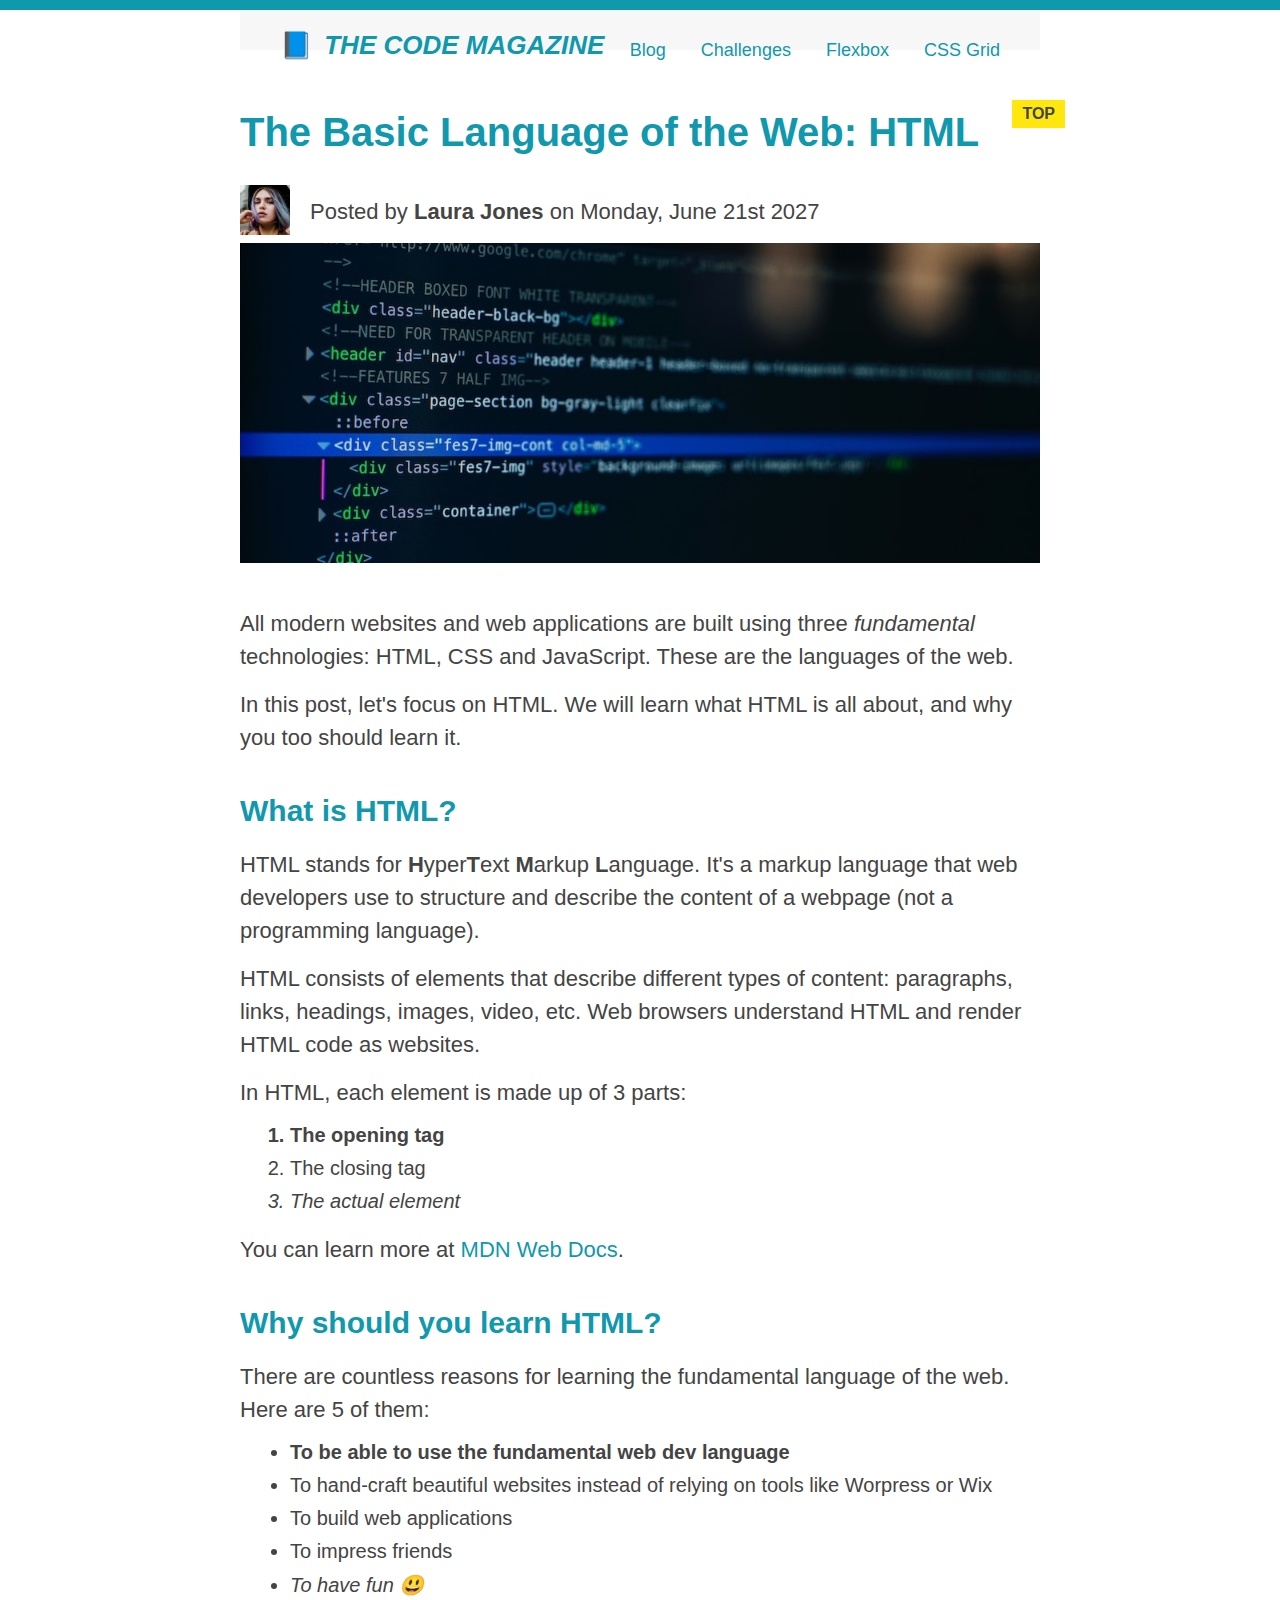
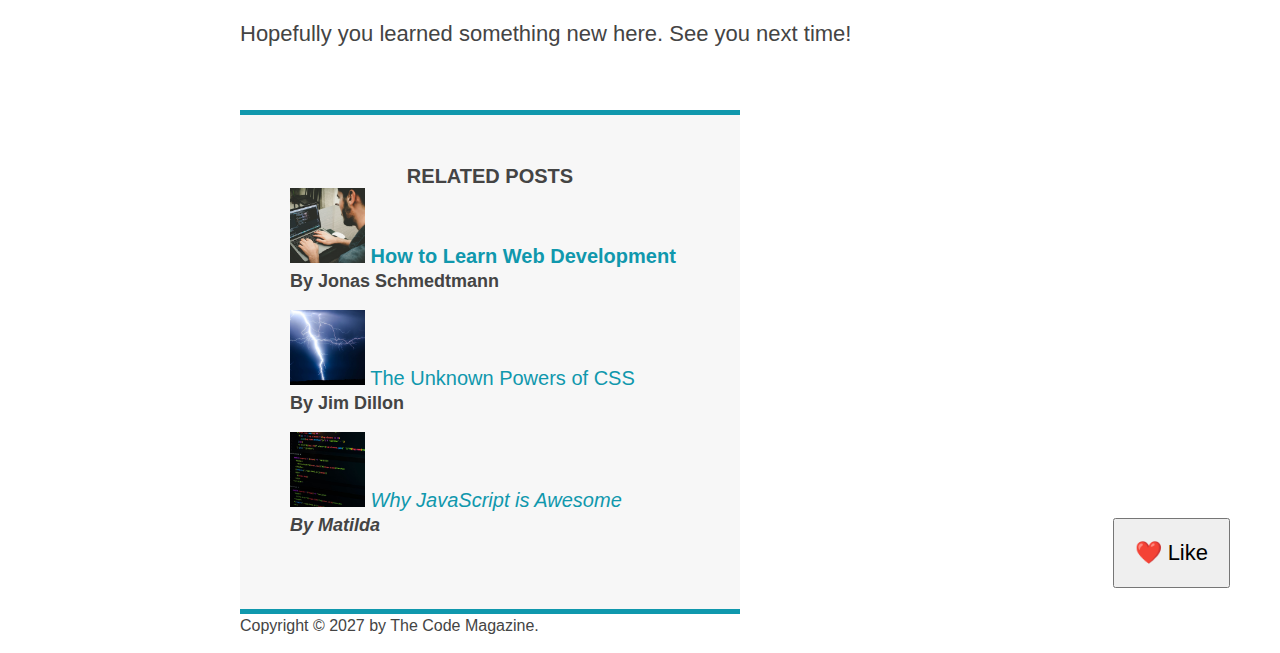
==== index.html @ 2df3d24d "Using Floats" ====
<!DOCTYPE html>
<html lang="en">
  <head>
    <meta charset="UTF-8" />
    <link href="style.css" rel="stylesheet" />

    <title>The Basic Language of the Web: HTML</title>
  </head>

  <body>
    <!--
    <h1>The Basic Language of the Web: HTML</h1>
    <h2>The Basic Language of the Web: HTML</h2>
    <h3>The Basic Language of the Web: HTML</h3>
    <h4>The Basic Language of the Web: HTML</h4>
    <h5>The Basic Language of the Web: HTML</h5>
    <h6>The Basic Language of the Web: HTML</h6>
    -->

    <div class="container">
      <header class="main-header">
        <h1>📘 The Code Magazine</h1>

        <nav>
          <!-- <strong>This is the navigation</strong> -->
          <a href="blog.html">Blog</a>
          <a href="#">Challenges</a>
          <a href="#">Flexbox</a>
          <a href="#">CSS Grid</a>
        </nav>
      </header>

      <article>
        <header class="post-header">
          <h2>The Basic Language of the Web: HTML</h2>

          <img
            src="img/laura-jones.jpg"
            alt="Headshot of Laura Jones"
            height="50"
            width="50"
            class="author-img"
          />

          <p class="author">
            Posted by <strong>Laura Jones</strong> on Monday, June 21st 2027
          </p>

          <img
            src="img/post-img.jpg"
            alt="HTML code on a screen"
            width="500"
            height="200"
            class="post-img"
          />
          <button>❤️ Like</button>
        </header>

        <p>
          All modern websites and web applications are built using three
          <em>fundamental</em>
          technologies: HTML, CSS and JavaScript. These are the languages of the
          web.
        </p>

        <p>
          In this post, let's focus on HTML. We will learn what HTML is all
          about, and why you too should learn it.
        </p>

        <h3>What is HTML?</h3>
        <p>
          HTML stands for <strong>H</strong>yper<strong>T</strong>ext
          <strong>M</strong>arkup <strong>L</strong>anguage. It's a markup
          language that web developers use to structure and describe the content
          of a webpage (not a programming language).
        </p>
        <p>
          HTML consists of elements that describe different types of content:
          paragraphs, links, headings, images, video, etc. Web browsers
          understand HTML and render HTML code as websites.
        </p>
        <p>In HTML, each element is made up of 3 parts:</p>

        <ol>
          <li class="first-li">The opening tag</li>
          <li>The closing tag</li>
          <li>The actual element</li>
        </ol>

        <p>
          You can learn more at
          <a
            href="https://developer.mozilla.org/en-US/docs/Web/HTML"
            target="_blank"
            >MDN Web Docs</a
          >.
        </p>

        <h3>Why should you learn HTML?</h3>

        <p>
          There are countless reasons for learning the fundamental language of
          the web. Here are 5 of them:
        </p>

        <ul>
          <li class="first-li">
            To be able to use the fundamental web dev language
          </li>
          <li>
            To hand-craft beautiful websites instead of relying on tools like
            Worpress or Wix
          </li>
          <li>To build web applications</li>
          <li>To impress friends</li>
          <li>To have fun 😃</li>
        </ul>

        <p>Hopefully you learned something new here. See you next time!</p>
      </article>

      <aside>
        <h4>Related posts</h4>

        <ul class="related">
          <li>
            <img
              src="img/related-1.jpg"
              alt="Person programming"
              width="75"
              height="75"
            />
            <a href="#">How to Learn Web Development</a>
            <p class="related-author">By Jonas Schmedtmann</p>
          </li>
          <li>
            <img
              src="img/related-2.jpg"
              alt="Lightning"
              width="75"
              height="75"
            />
            <a href="#">The Unknown Powers of CSS</a>
            <p class="related-author">By Jim Dillon</p>
          </li>
          <li>
            <img
              src="img/related-3.jpg"
              alt="JavaScript code on a screen"
              width="75"
              height="75"
            />
            <a href="#">Why JavaScript is Awesome</a>
            <p class="related-author">By Matilda</p>
          </li>
        </ul>
      </aside>

      <footer>
        <p id="copyright" class="copyright text">
          Copyright &copy; 2027 by The Code Magazine.
        </p>
      </footer>
    </div>
  </body>
</html>
---- style.css ----
* {
  /* border-top: 10px solid #1098ad; */
  margin: 0;
  padding: 0;
}

/* PAGE SECTIONS */
body {
  color: #444;
  font-family: sans-serif;

  border-top: 10px solid #1098ad;
  position: relative;
}

.container {
  width: 800px;
  /* margin-left: auto;
  margin-right: auto; */
  margin: 0 auto;
}

.main-header {
  background-color: #f7f7f7;
  /* padding: 20px;
  padding-left: 40px;
  padding-right: 40px; */
  padding: 20px 40px;
  margin-bottom: 60px;
  /* height: 80px; */
}

nav {
  font-size: 18px;
  /* text-align: center; */
}

article {
  margin-bottom: 60px;
}

.post-header {
  margin-bottom: 40px;
  /* position: relative; */
}

aside {
  background-color: #f7f7f7;
  border-top: 5px solid #1098ad;
  border-bottom: 5px solid #1098ad;
  /* padding-top: 50px;
  padding-bottom: 50px; */
  padding: 50px 0;
  width: 500px;
}

/* SMALLER ELEMENTS */
h1,
h2,
h3 {
  color: #1098ad;
}

h1 {
  font-size: 26px;
  text-transform: uppercase;
  font-style: italic;
}

h2 {
  font-size: 40px;
  margin-bottom: 30px;
}

h3 {
  font-size: 30px;
  margin-bottom: 20px;
  margin-top: 40px;
}

h4 {
  font-size: 20px;
  text-transform: uppercase;
  text-align: center;
}

p {
  font-size: 22px;
  line-height: 1.5;
  margin-bottom: 15px;
}

ul,
ol {
  margin-left: 50px;
  margin-bottom: 20px;
}

li {
  font-size: 20px;
  margin-bottom: 10px;
  /* display: inline; */
}

li:last-child {
  margin-bottom: 0;
}

/* footer p {
  font-size: 16px;
} */

/* article header p {
  font-style: italic;
} */

#author {
  font-style: italic;
  font-size: 18px;
}

#copyright {
  font-size: 16px;
}

.related-author {
  font-size: 18px;
  font-weight: bold;
}

/* ul {
  list-style: none;
} */

.related {
  list-style: none;
}

body {
  /* background-color: orangered; */
}

/* .first-li {
  font-weight: bold;
} */

li:first-child {
  font-weight: bold;
}

li:last-child {
  font-style: italic;
}

li:nth-child(even) {
  /* color: red; */
}

/* Misconception: this won't work! */
article p:first-child {
  color: red;
}

/* Styling links */
a:link {
  color: #1098ad;
  text-decoration: none;
}

a:visited {
  /* color: #777; */
  color: #1098ad;
}

a:hover {
  color: orangered;
  font-weight: bold;
  text-decoration: underline orangered;
}

a:active {
  background-color: black;
  font-style: italic;
}
/* LVHA */

.post-img {
  width: 100%;
  height: auto;
}

nav a:link {
  /* background-color: orangered;
  margin: 20px;
  padding: 20px;

  display: block; */

  margin-right: 30px;
  margin-top: 10px;
  display: inline-block;
}

nav a:link:last-child {
  margin-right: 0;
}

button {
  font-size: 22px;
  padding: 20px;
  cursor: pointer;

  position: absolute;
  /* top: 50px;
  left: 50px; */
  bottom: 50px;
  right: 50px;
}

h1::first-letter {
  font-style: normal;
  margin-right: 5px;
}

h3 + p::first-line {
  /* color: red; */
}

h2 {
  /* background-color: orange; */
  position: relative;
}

h2::before {
  content: "TOP";
  background-color: #ffe70e;
  color: #444;
  font-size: 16px;
  font-weight: bold;
  display: inline-block;
  padding: 5px 10px;
  position: absolute;
  top: -10px;
  right: -25px;
}

/* Resolving conflicts */
/* #copyright {
  color: red;
}

.copyright {
  color: blue;
}

.text {
  color: yellow;
}

footer p {
  color: green !important;
} */

/* nav a:link,
nav p {
  font-size: 18px;
} */

/* FLOATS */

.author-img {
  float: left;
}

.author {
  float: left;
  margin-top: 10px;
  margin-left: 20px;
}

h1 {
  float: left;
}

nav {
  float: right;
}
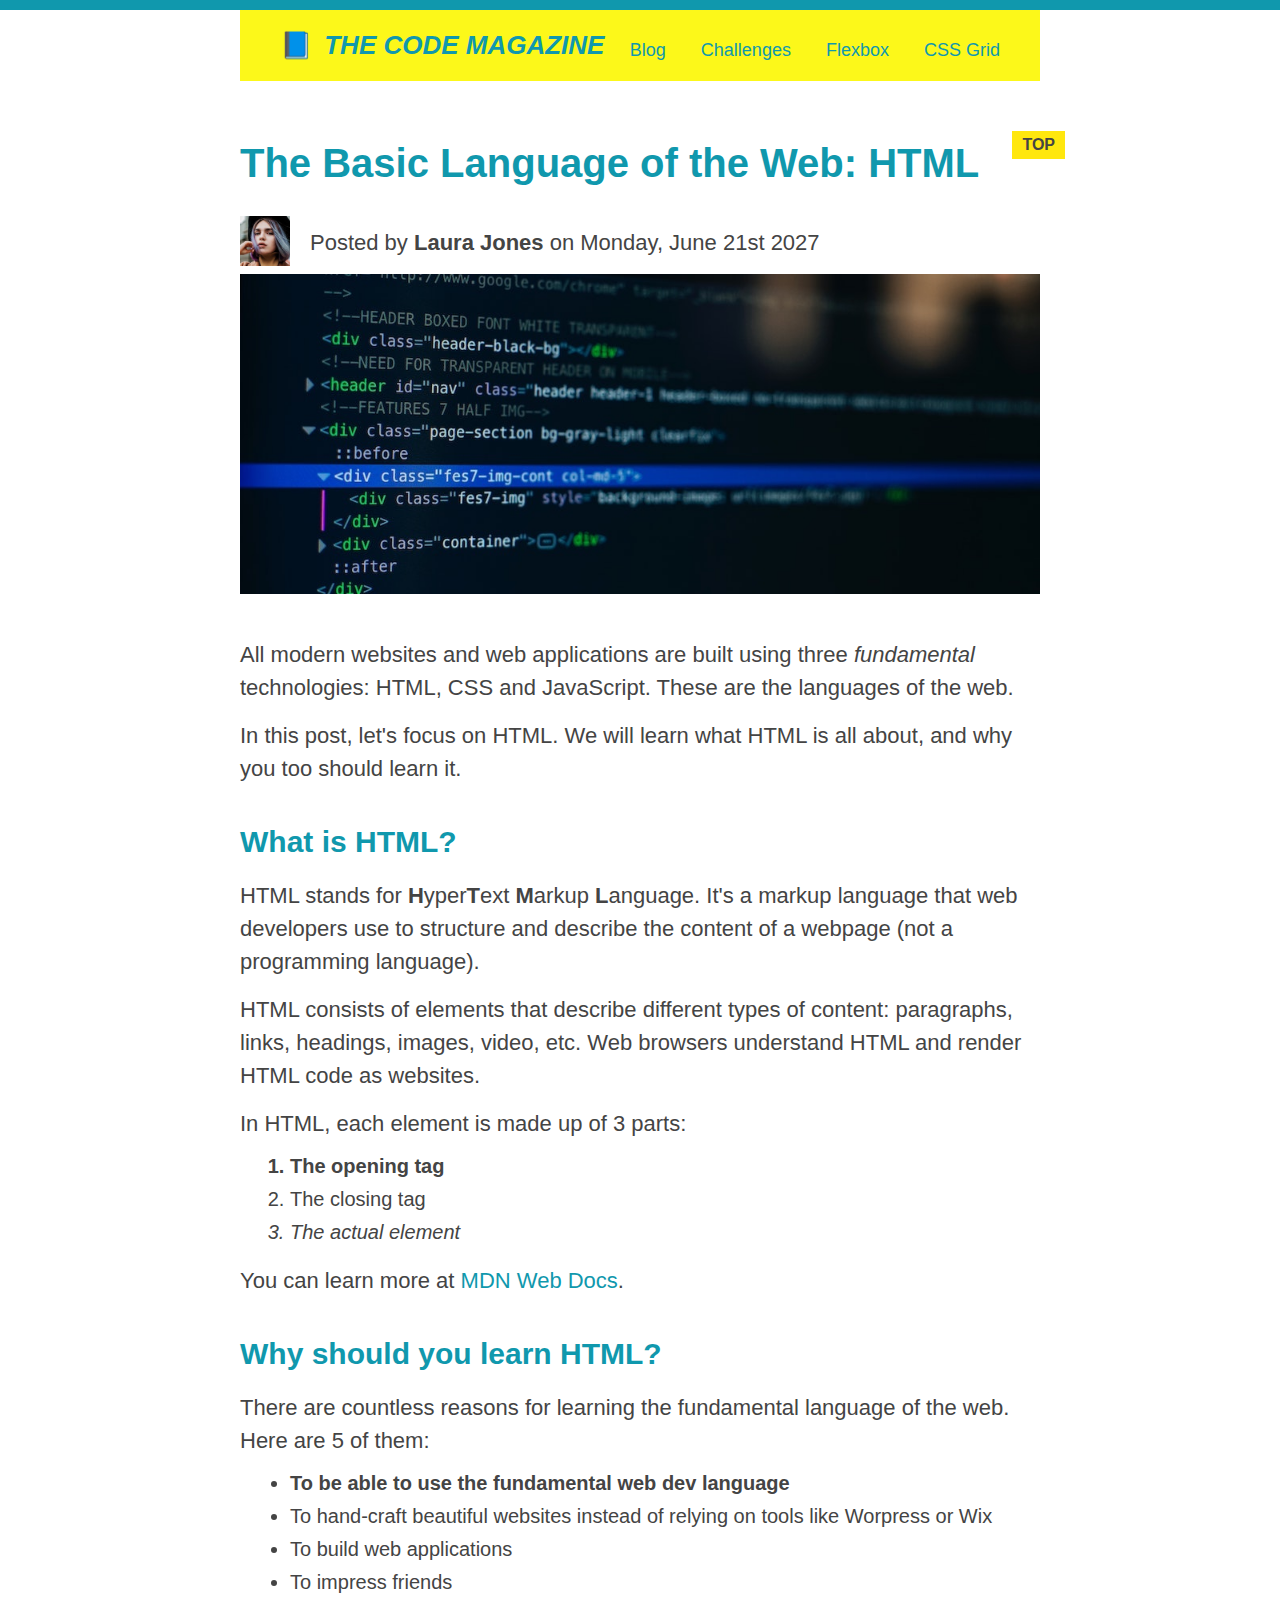
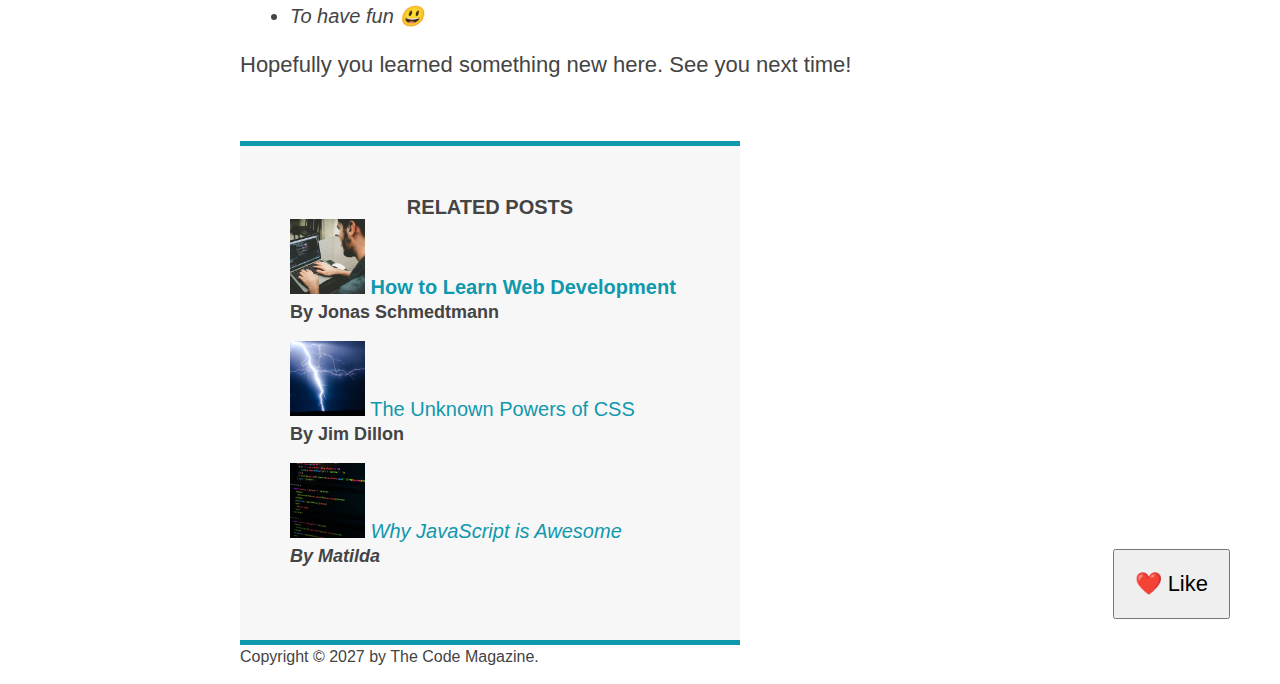
==== commit 307863a7: "Clearing Floats" ====
--- a/index.html
+++ b/index.html
@@ -18,7 +18,7 @@
     -->
 
     <div class="container">
-      <header class="main-header">
+      <header class="main-header clearfix">
         <h1>📘 The Code Magazine</h1>
 
         <nav>
@@ -28,6 +28,8 @@
           <a href="#">Flexbox</a>
           <a href="#">CSS Grid</a>
         </nav>
+
+        <!-- <div class="clear"></div> -->
       </header>
 
       <article>
--- a/style.css
+++ b/style.css
@@ -22,6 +22,7 @@
 
 .main-header {
   background-color: #f7f7f7;
+  background-color: #fcf81a;
   /* padding: 20px;
   padding-left: 40px;
   padding-right: 40px; */
@@ -285,3 +286,13 @@
 nav {
   float: right;
 }
+
+.clear {
+  clear: both;
+}
+
+.clearfix::after {
+  clear: both;
+  content: "";
+  display: block;
+}
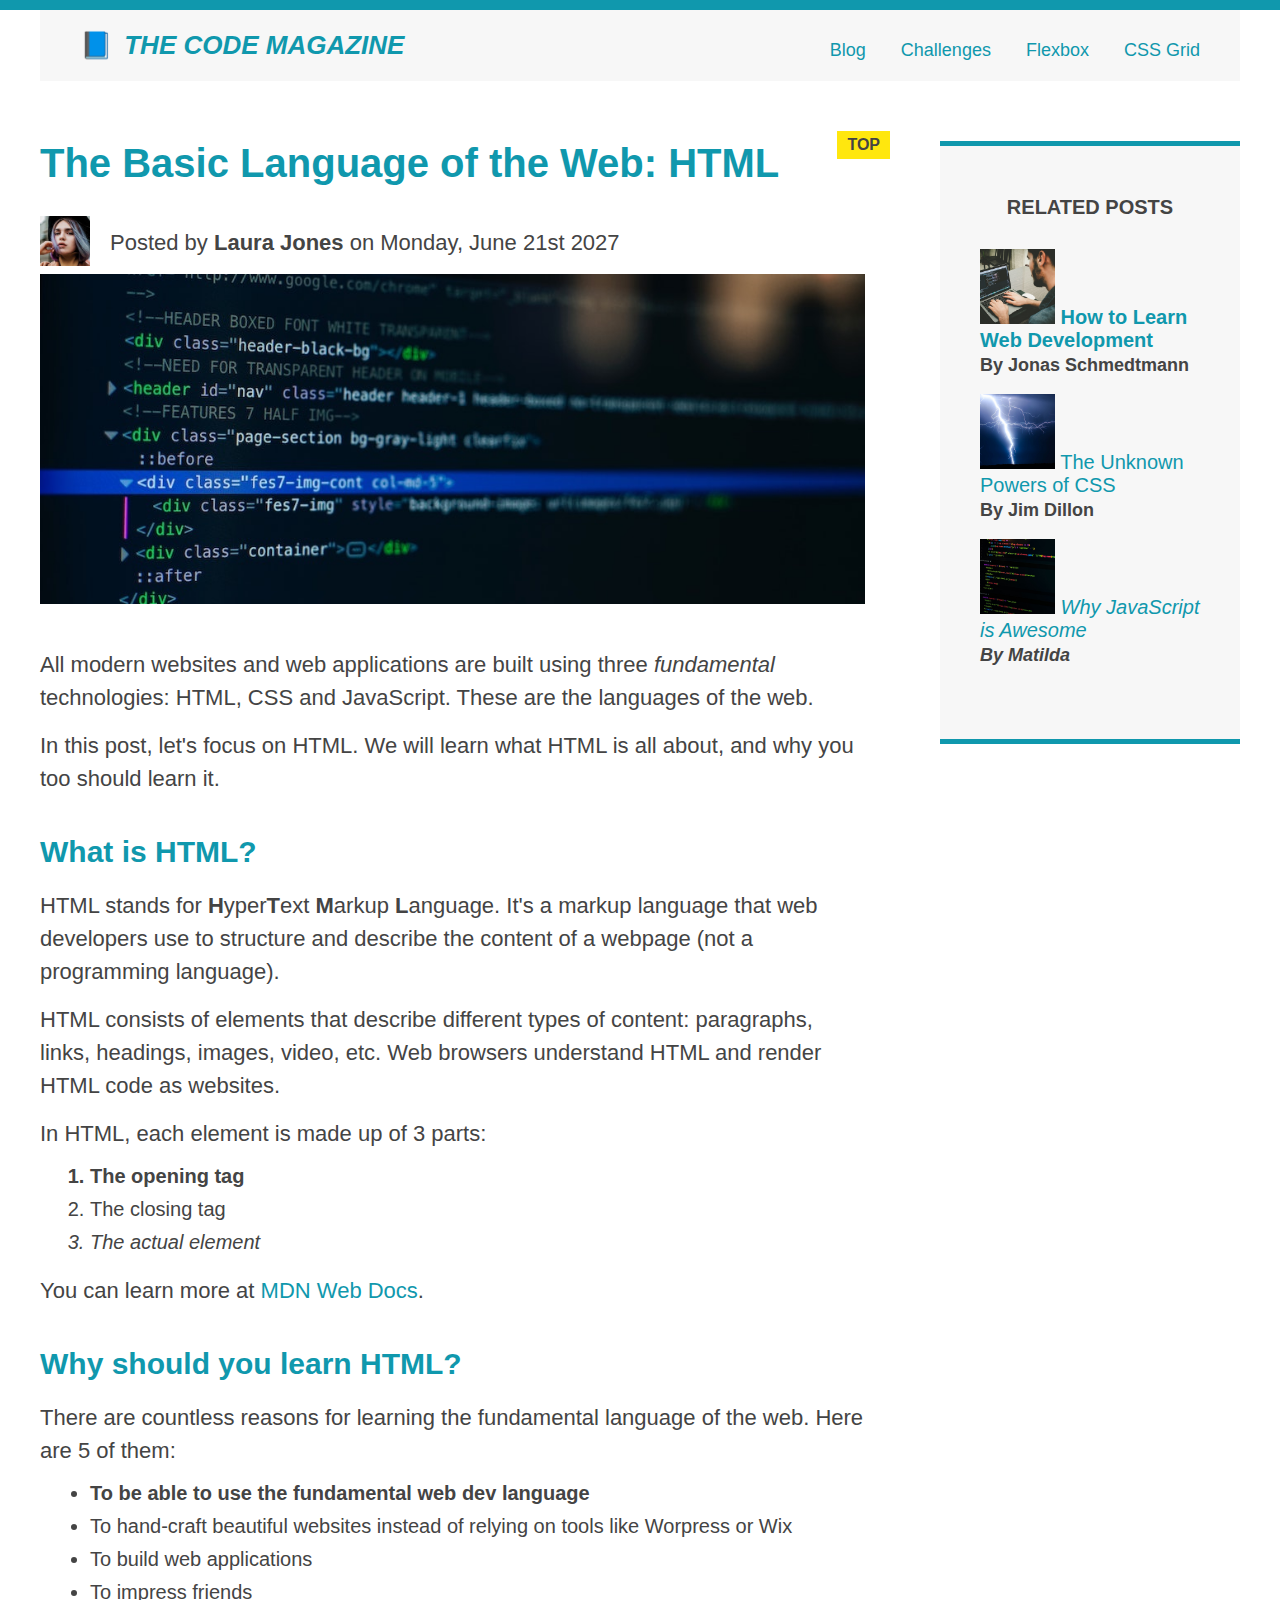
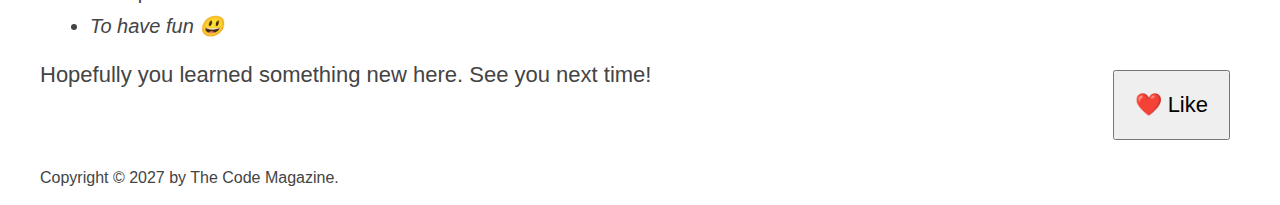
==== commit 9f7dc521: "Introduction to Flexbox" ====
--- a/index.html
+++ b/index.html
@@ -25,8 +25,8 @@
           <!-- <strong>This is the navigation</strong> -->
           <a href="blog.html">Blog</a>
           <a href="#">Challenges</a>
-          <a href="#">Flexbox</a>
-          <a href="#">CSS Grid</a>
+          <a href="flexbox.html">Flexbox</a>
+          <a href="css-grid.html">CSS Grid</a>
         </nav>
 
         <!-- <div class="clear"></div> -->
--- a/style.css
+++ b/style.css
@@ -2,6 +2,7 @@
   /* border-top: 10px solid #1098ad; */
   margin: 0;
   padding: 0;
+  box-sizing: border-box;
 }
 
 /* PAGE SECTIONS */
@@ -14,7 +15,7 @@
 }
 
 .container {
-  width: 800px;
+  width: 1200px;
   /* margin-left: auto;
   margin-right: auto; */
   margin: 0 auto;
@@ -22,7 +23,6 @@
 
 .main-header {
   background-color: #f7f7f7;
-  background-color: #fcf81a;
   /* padding: 20px;
   padding-left: 40px;
   padding-right: 40px; */
@@ -49,10 +49,7 @@
   background-color: #f7f7f7;
   border-top: 5px solid #1098ad;
   border-bottom: 5px solid #1098ad;
-  /* padding-top: 50px;
-  padding-bottom: 50px; */
-  padding: 50px 0;
-  width: 500px;
+  padding: 50px 40px;
 }
 
 /* SMALLER ELEMENTS */
@@ -83,6 +80,7 @@
   font-size: 20px;
   text-transform: uppercase;
   text-align: center;
+  margin-bottom: 30px;
 }
 
 p {
@@ -135,6 +133,7 @@
 
 .related {
   list-style: none;
+  margin-left: 0;
 }
 
 body {
@@ -296,3 +295,16 @@
   content: "";
   display: block;
 }
+
+article {
+  width: 825px;
+  float: left;
+}
+aside {
+  width: 300px;
+  float: right;
+}
+
+footer {
+  clear: both;
+}
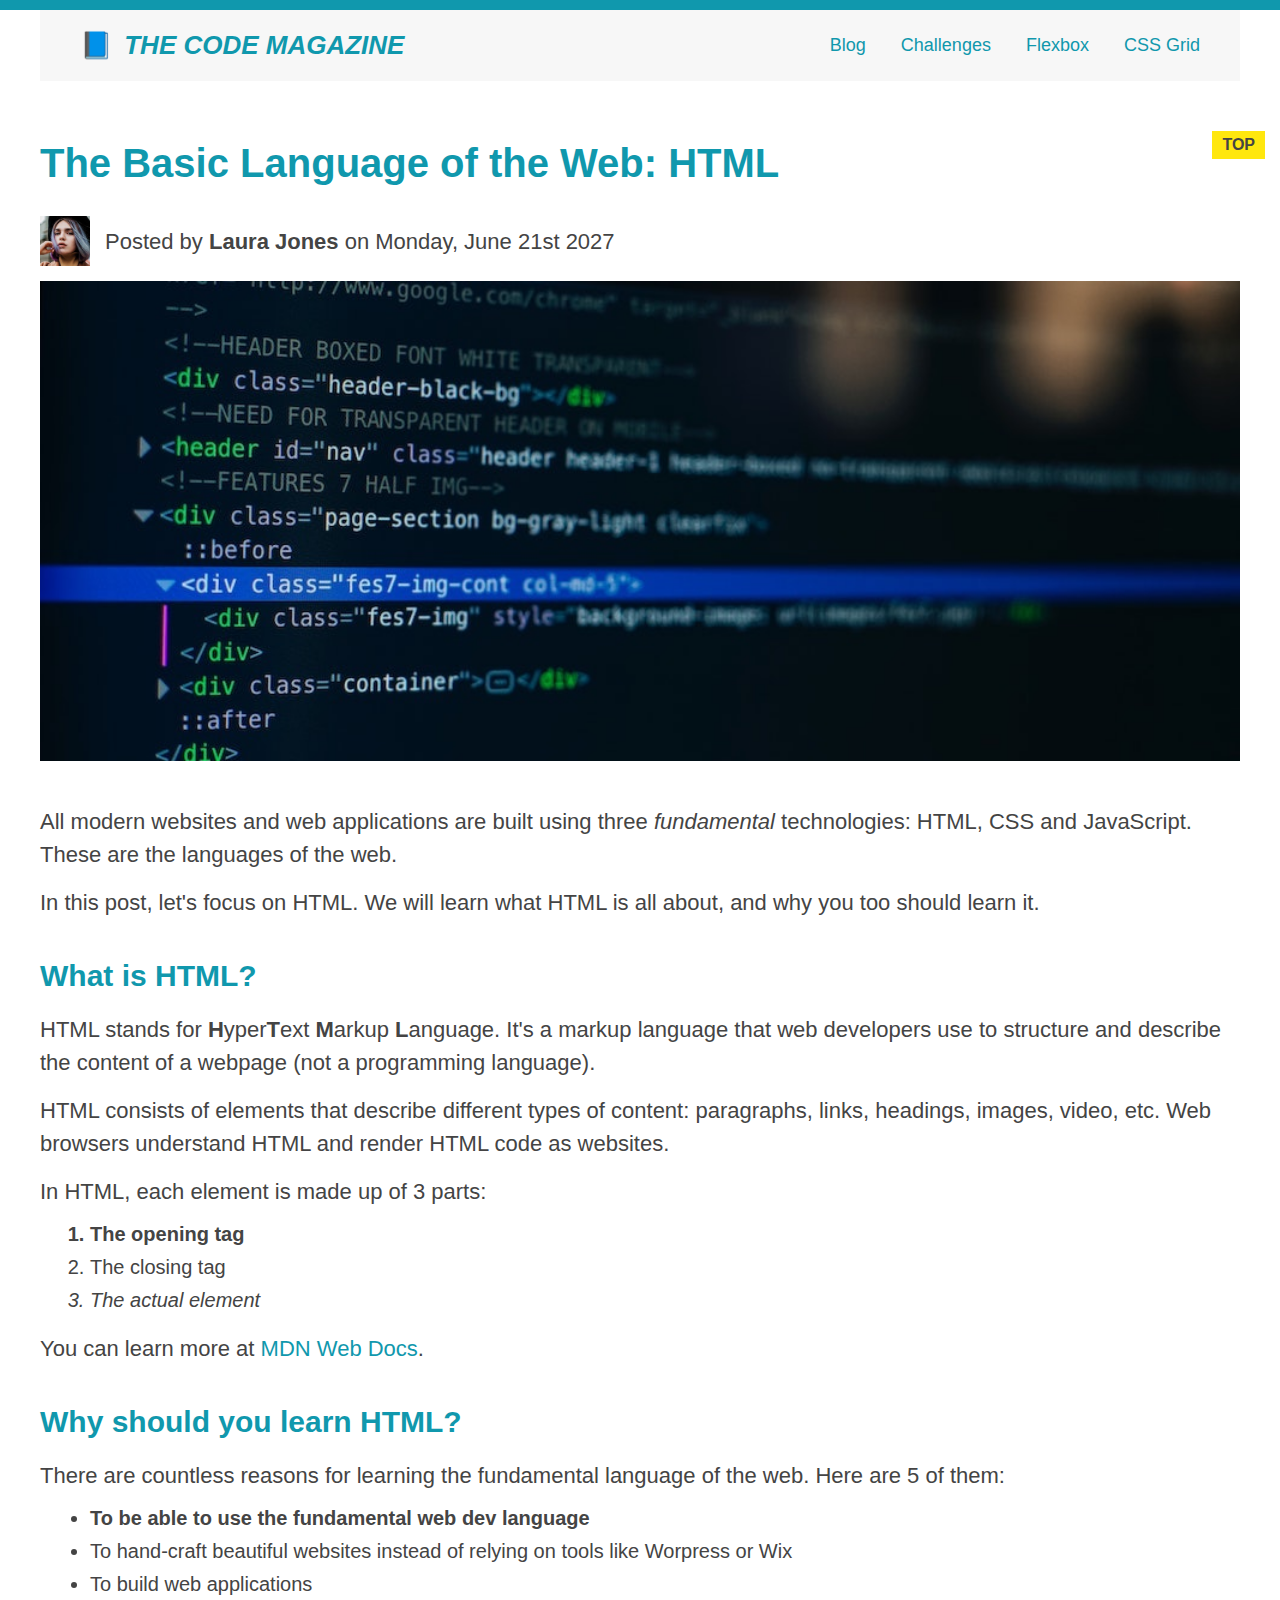
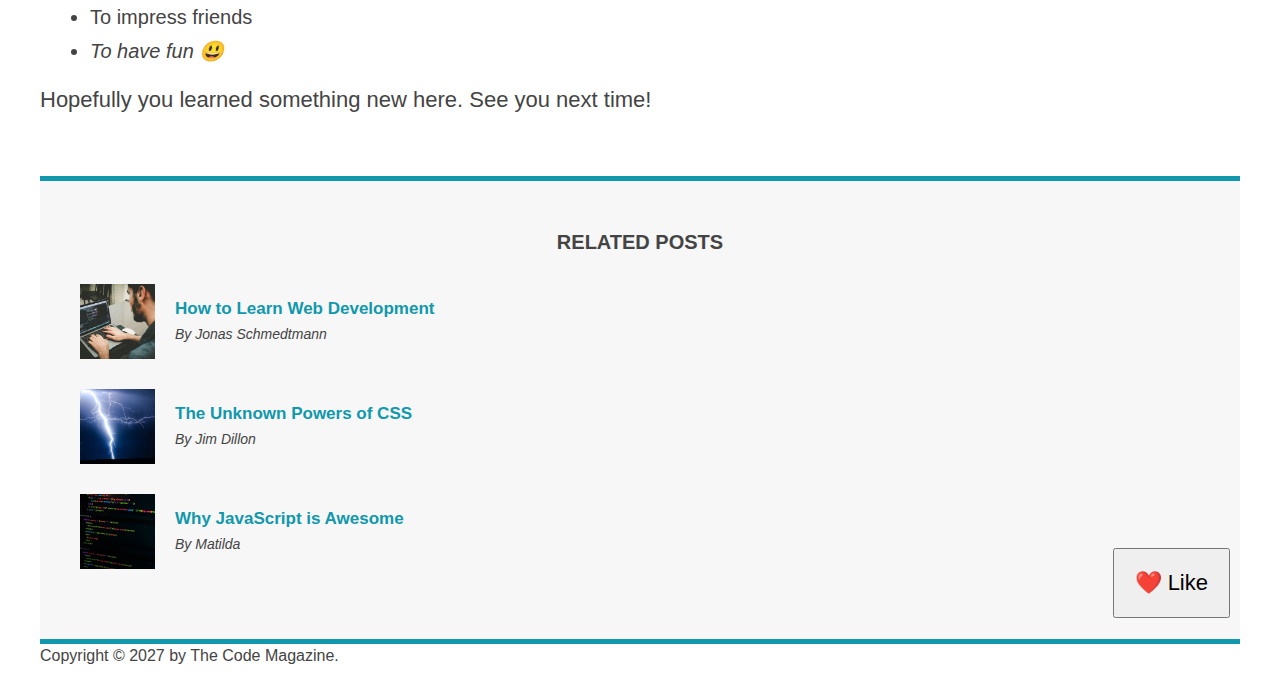
==== commit 41102e67: "Adding Flexbox to the Project" ====
--- a/index.html
+++ b/index.html
@@ -35,19 +35,19 @@
       <article>
         <header class="post-header">
           <h2>The Basic Language of the Web: HTML</h2>
+          <div class="author-box">
+            <img
+              src="img/laura-jones.jpg"
+              alt="Headshot of Laura Jones"
+              height="50"
+              width="50"
+              class="author-img"
+            />
 
-          <img
-            src="img/laura-jones.jpg"
-            alt="Headshot of Laura Jones"
-            height="50"
-            width="50"
-            class="author-img"
-          />
-
-          <p class="author">
-            Posted by <strong>Laura Jones</strong> on Monday, June 21st 2027
-          </p>
-
+            <p class="author">
+              Posted by <strong>Laura Jones</strong> on Monday, June 21st 2027
+            </p>
+          </div>
           <img
             src="img/post-img.jpg"
             alt="HTML code on a screen"
@@ -126,35 +126,41 @@
         <h4>Related posts</h4>
 
         <ul class="related">
-          <li>
+          <li class="related-post">
             <img
               src="img/related-1.jpg"
               alt="Person programming"
               width="75"
               height="75"
             />
-            <a href="#">How to Learn Web Development</a>
-            <p class="related-author">By Jonas Schmedtmann</p>
+            <div>
+              <a href="#" class="related-link">How to Learn Web Development</a>
+              <p class="related-author">By Jonas Schmedtmann</p>
+            </div>
           </li>
-          <li>
+          <li class="related-post">
             <img
               src="img/related-2.jpg"
               alt="Lightning"
               width="75"
               height="75"
             />
-            <a href="#">The Unknown Powers of CSS</a>
-            <p class="related-author">By Jim Dillon</p>
+            <div>
+              <a href="#" class="related-link">The Unknown Powers of CSS</a>
+              <p class="related-author">By Jim Dillon</p>
+            </div>
           </li>
-          <li>
+          <li class="related-post">
             <img
               src="img/related-3.jpg"
               alt="JavaScript code on a screen"
               width="75"
               height="75"
             />
-            <a href="#">Why JavaScript is Awesome</a>
-            <p class="related-author">By Matilda</p>
+            <div>
+              <a href="#" class="related-link">Why JavaScript is Awesome</a>
+              <p class="related-author">By Matilda</p>
+            </div>
           </li>
         </ul>
       </aside>
--- a/style.css
+++ b/style.css
@@ -197,7 +197,6 @@
   display: block; */
 
   margin-right: 30px;
-  margin-top: 10px;
   display: inline-block;
 }
 
@@ -267,7 +266,7 @@
 } */
 
 /* FLOATS */
-
+/*
 .author-img {
   float: left;
 }
@@ -308,3 +307,44 @@
 footer {
   clear: both;
 }
+*/
+
+/* FLEXBOX */
+.main-header {
+  display: flex;
+  align-items: center;
+  justify-content: space-between;
+}
+
+.author-box {
+  display: flex;
+  align-items: center;
+  margin-bottom: 15px;
+}
+
+.author {
+  margin-bottom: 0;
+  margin-left: 15px;
+}
+
+.related-post {
+  display: flex;
+  align-items: center;
+  gap: 20px;
+  margin-bottom: 30px;
+}
+
+.related-link {
+  font-size: 17px;
+  font-weight: bold;
+  font-style: normal;
+  margin-bottom: 5px;
+  display: block;
+}
+
+.related-author {
+  margin-bottom: 0;
+  font-size: 14px;
+  font-weight: normal;
+  font-style: italic;
+}
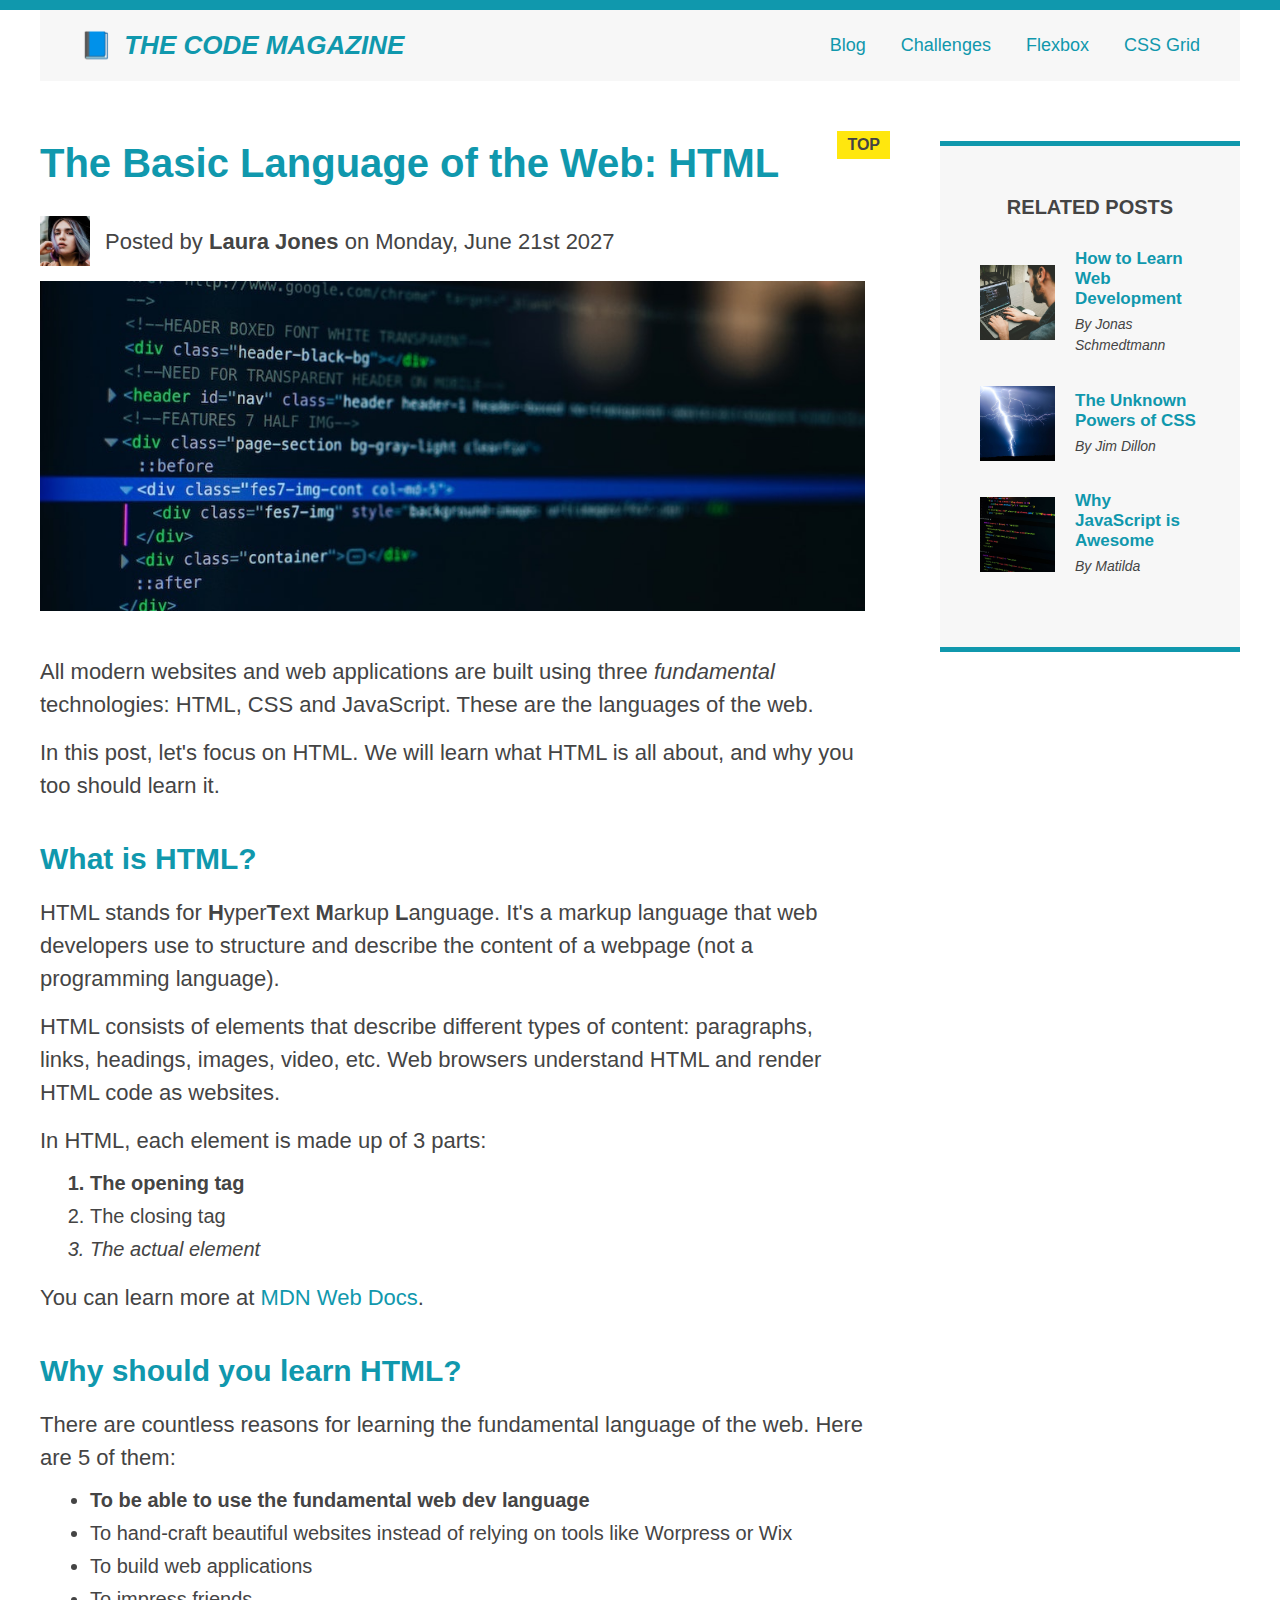
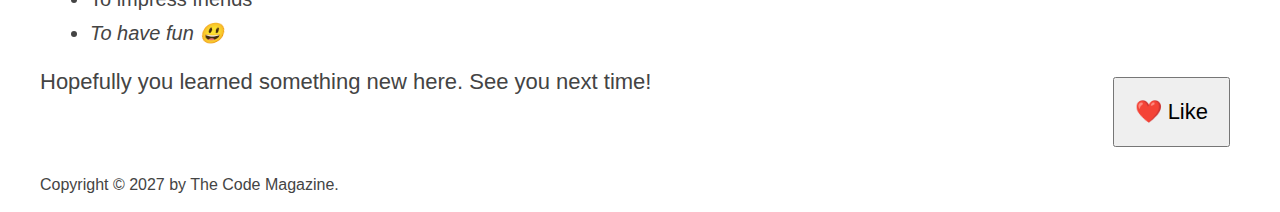
==== commit 3ac82cd1: "Building a Simple Flexbox Layout" ====
--- a/index.html
+++ b/index.html
@@ -31,140 +31,142 @@
 
         <!-- <div class="clear"></div> -->
       </header>
+      <div class="row">
+        <article>
+          <header class="post-header">
+            <h2>The Basic Language of the Web: HTML</h2>
+            <div class="author-box">
+              <img
+                src="img/laura-jones.jpg"
+                alt="Headshot of Laura Jones"
+                height="50"
+                width="50"
+                class="author-img"
+              />
 
-      <article>
-        <header class="post-header">
-          <h2>The Basic Language of the Web: HTML</h2>
-          <div class="author-box">
+              <p class="author">
+                Posted by <strong>Laura Jones</strong> on Monday, June 21st 2027
+              </p>
+            </div>
             <img
-              src="img/laura-jones.jpg"
-              alt="Headshot of Laura Jones"
-              height="50"
-              width="50"
-              class="author-img"
+              src="img/post-img.jpg"
+              alt="HTML code on a screen"
+              width="500"
+              height="200"
+              class="post-img"
             />
+            <button>❤️ Like</button>
+          </header>
 
-            <p class="author">
-              Posted by <strong>Laura Jones</strong> on Monday, June 21st 2027
-            </p>
-          </div>
-          <img
-            src="img/post-img.jpg"
-            alt="HTML code on a screen"
-            width="500"
-            height="200"
-            class="post-img"
-          />
-          <button>❤️ Like</button>
-        </header>
+          <p>
+            All modern websites and web applications are built using three
+            <em>fundamental</em>
+            technologies: HTML, CSS and JavaScript. These are the languages of
+            the web.
+          </p>
 
-        <p>
-          All modern websites and web applications are built using three
-          <em>fundamental</em>
-          technologies: HTML, CSS and JavaScript. These are the languages of the
-          web.
-        </p>
+          <p>
+            In this post, let's focus on HTML. We will learn what HTML is all
+            about, and why you too should learn it.
+          </p>
 
-        <p>
-          In this post, let's focus on HTML. We will learn what HTML is all
-          about, and why you too should learn it.
-        </p>
+          <h3>What is HTML?</h3>
+          <p>
+            HTML stands for <strong>H</strong>yper<strong>T</strong>ext
+            <strong>M</strong>arkup <strong>L</strong>anguage. It's a markup
+            language that web developers use to structure and describe the
+            content of a webpage (not a programming language).
+          </p>
+          <p>
+            HTML consists of elements that describe different types of content:
+            paragraphs, links, headings, images, video, etc. Web browsers
+            understand HTML and render HTML code as websites.
+          </p>
+          <p>In HTML, each element is made up of 3 parts:</p>
 
-        <h3>What is HTML?</h3>
-        <p>
-          HTML stands for <strong>H</strong>yper<strong>T</strong>ext
-          <strong>M</strong>arkup <strong>L</strong>anguage. It's a markup
-          language that web developers use to structure and describe the content
-          of a webpage (not a programming language).
-        </p>
-        <p>
-          HTML consists of elements that describe different types of content:
-          paragraphs, links, headings, images, video, etc. Web browsers
-          understand HTML and render HTML code as websites.
-        </p>
-        <p>In HTML, each element is made up of 3 parts:</p>
+          <ol>
+            <li class="first-li">The opening tag</li>
+            <li>The closing tag</li>
+            <li>The actual element</li>
+          </ol>
 
-        <ol>
-          <li class="first-li">The opening tag</li>
-          <li>The closing tag</li>
-          <li>The actual element</li>
-        </ol>
+          <p>
+            You can learn more at
+            <a
+              href="https://developer.mozilla.org/en-US/docs/Web/HTML"
+              target="_blank"
+              >MDN Web Docs</a
+            >.
+          </p>
 
-        <p>
-          You can learn more at
-          <a
-            href="https://developer.mozilla.org/en-US/docs/Web/HTML"
-            target="_blank"
-            >MDN Web Docs</a
-          >.
-        </p>
+          <h3>Why should you learn HTML?</h3>
 
-        <h3>Why should you learn HTML?</h3>
+          <p>
+            There are countless reasons for learning the fundamental language of
+            the web. Here are 5 of them:
+          </p>
 
-        <p>
-          There are countless reasons for learning the fundamental language of
-          the web. Here are 5 of them:
-        </p>
+          <ul>
+            <li class="first-li">
+              To be able to use the fundamental web dev language
+            </li>
+            <li>
+              To hand-craft beautiful websites instead of relying on tools like
+              Worpress or Wix
+            </li>
+            <li>To build web applications</li>
+            <li>To impress friends</li>
+            <li>To have fun 😃</li>
+          </ul>
 
-        <ul>
-          <li class="first-li">
-            To be able to use the fundamental web dev language
-          </li>
-          <li>
-            To hand-craft beautiful websites instead of relying on tools like
-            Worpress or Wix
-          </li>
-          <li>To build web applications</li>
-          <li>To impress friends</li>
-          <li>To have fun 😃</li>
-        </ul>
+          <p>Hopefully you learned something new here. See you next time!</p>
+        </article>
 
-        <p>Hopefully you learned something new here. See you next time!</p>
-      </article>
+        <aside>
+          <h4>Related posts</h4>
 
-      <aside>
-        <h4>Related posts</h4>
-
-        <ul class="related">
-          <li class="related-post">
-            <img
-              src="img/related-1.jpg"
-              alt="Person programming"
-              width="75"
-              height="75"
-            />
-            <div>
-              <a href="#" class="related-link">How to Learn Web Development</a>
-              <p class="related-author">By Jonas Schmedtmann</p>
-            </div>
-          </li>
-          <li class="related-post">
-            <img
-              src="img/related-2.jpg"
-              alt="Lightning"
-              width="75"
-              height="75"
-            />
-            <div>
-              <a href="#" class="related-link">The Unknown Powers of CSS</a>
-              <p class="related-author">By Jim Dillon</p>
-            </div>
-          </li>
-          <li class="related-post">
-            <img
-              src="img/related-3.jpg"
-              alt="JavaScript code on a screen"
-              width="75"
-              height="75"
-            />
-            <div>
-              <a href="#" class="related-link">Why JavaScript is Awesome</a>
-              <p class="related-author">By Matilda</p>
-            </div>
-          </li>
-        </ul>
-      </aside>
-
+          <ul class="related">
+            <li class="related-post">
+              <img
+                src="img/related-1.jpg"
+                alt="Person programming"
+                width="75"
+                height="75"
+              />
+              <div>
+                <a href="#" class="related-link"
+                  >How to Learn Web Development</a
+                >
+                <p class="related-author">By Jonas Schmedtmann</p>
+              </div>
+            </li>
+            <li class="related-post">
+              <img
+                src="img/related-2.jpg"
+                alt="Lightning"
+                width="75"
+                height="75"
+              />
+              <div>
+                <a href="#" class="related-link">The Unknown Powers of CSS</a>
+                <p class="related-author">By Jim Dillon</p>
+              </div>
+            </li>
+            <li class="related-post">
+              <img
+                src="img/related-3.jpg"
+                alt="JavaScript code on a screen"
+                width="75"
+                height="75"
+              />
+              <div>
+                <a href="#" class="related-link">Why JavaScript is Awesome</a>
+                <p class="related-author">By Matilda</p>
+              </div>
+            </li>
+          </ul>
+        </aside>
+      </div>
       <footer>
         <p id="copyright" class="copyright text">
           Copyright &copy; 2027 by The Code Magazine.
--- a/style.css
+++ b/style.css
@@ -348,3 +348,19 @@
   font-weight: normal;
   font-style: italic;
 }
+
+.row {
+  display: flex;
+  align-items: flex-start;
+  gap: 75px;
+  margin-bottom: 60px;
+}
+
+article {
+  flex: 1;
+  margin-bottom: 0;
+}
+
+aside {
+  flex: 0 0 300px;
+}
